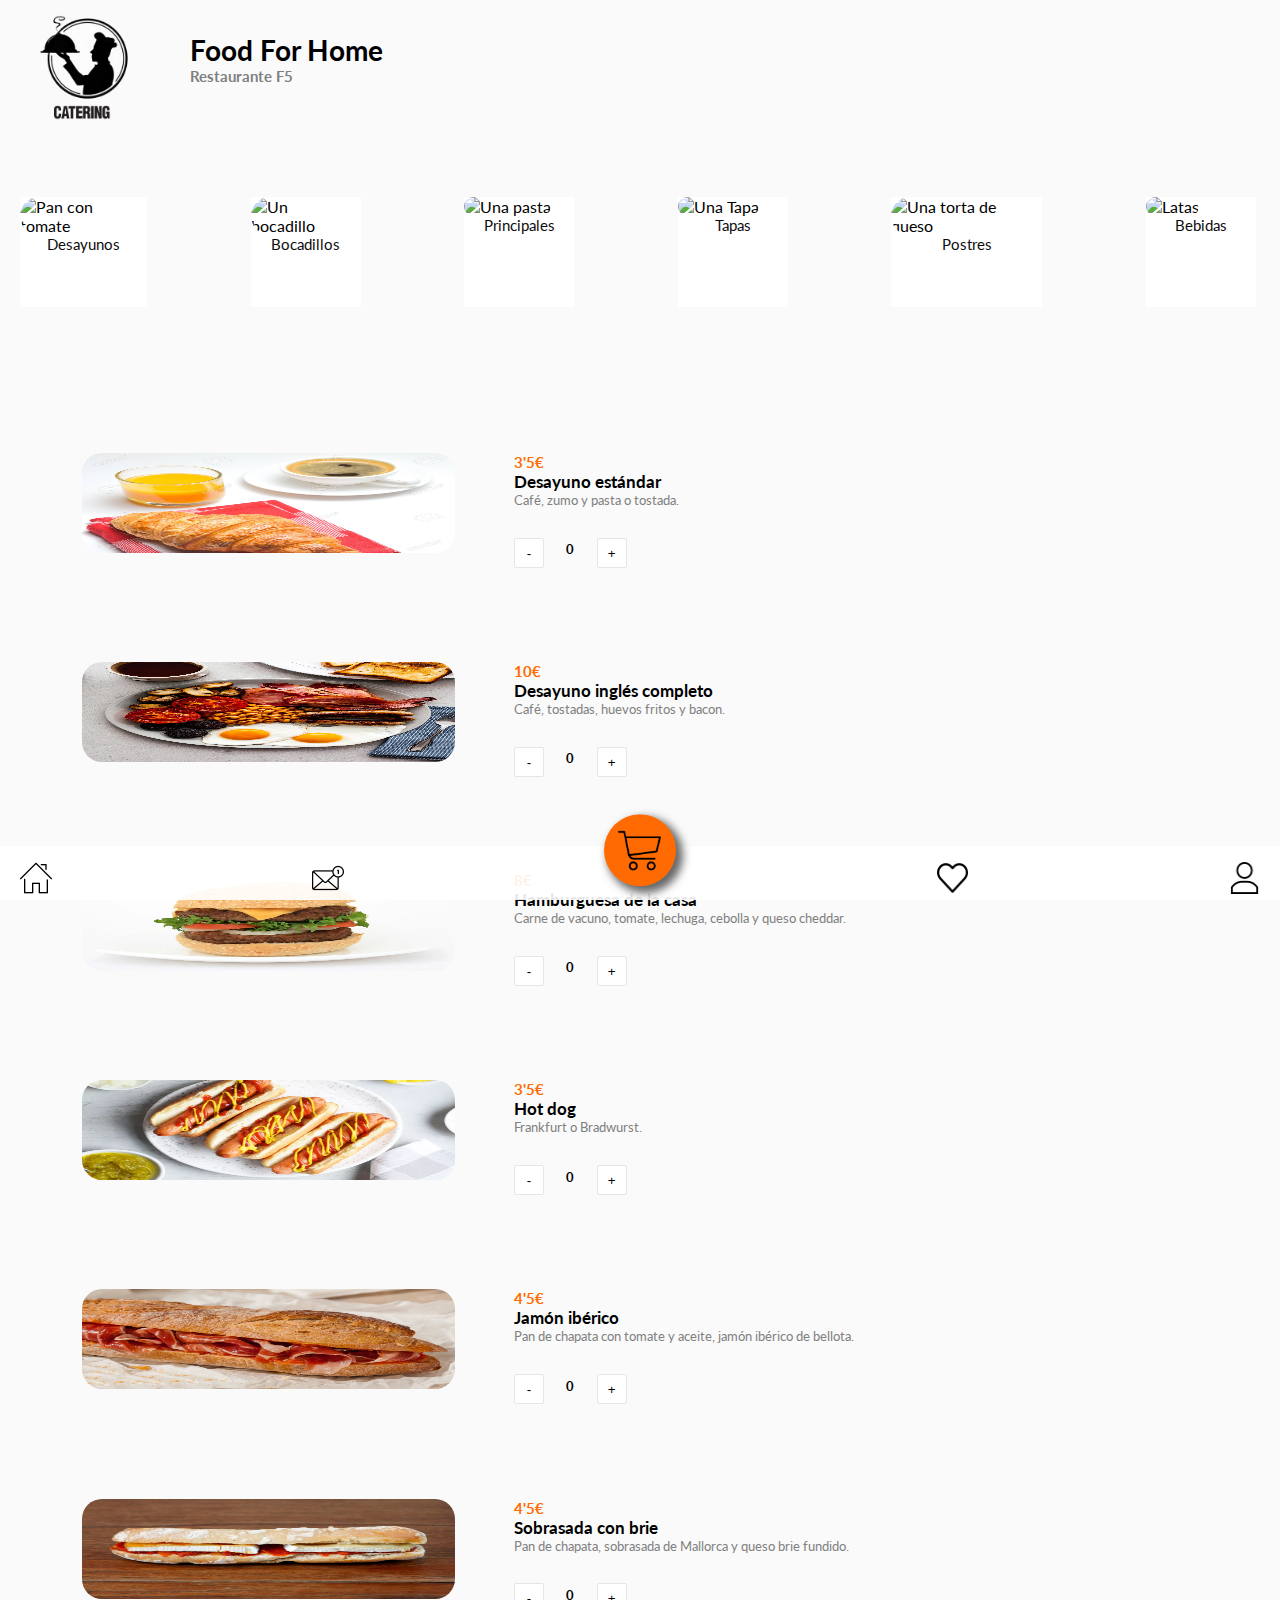
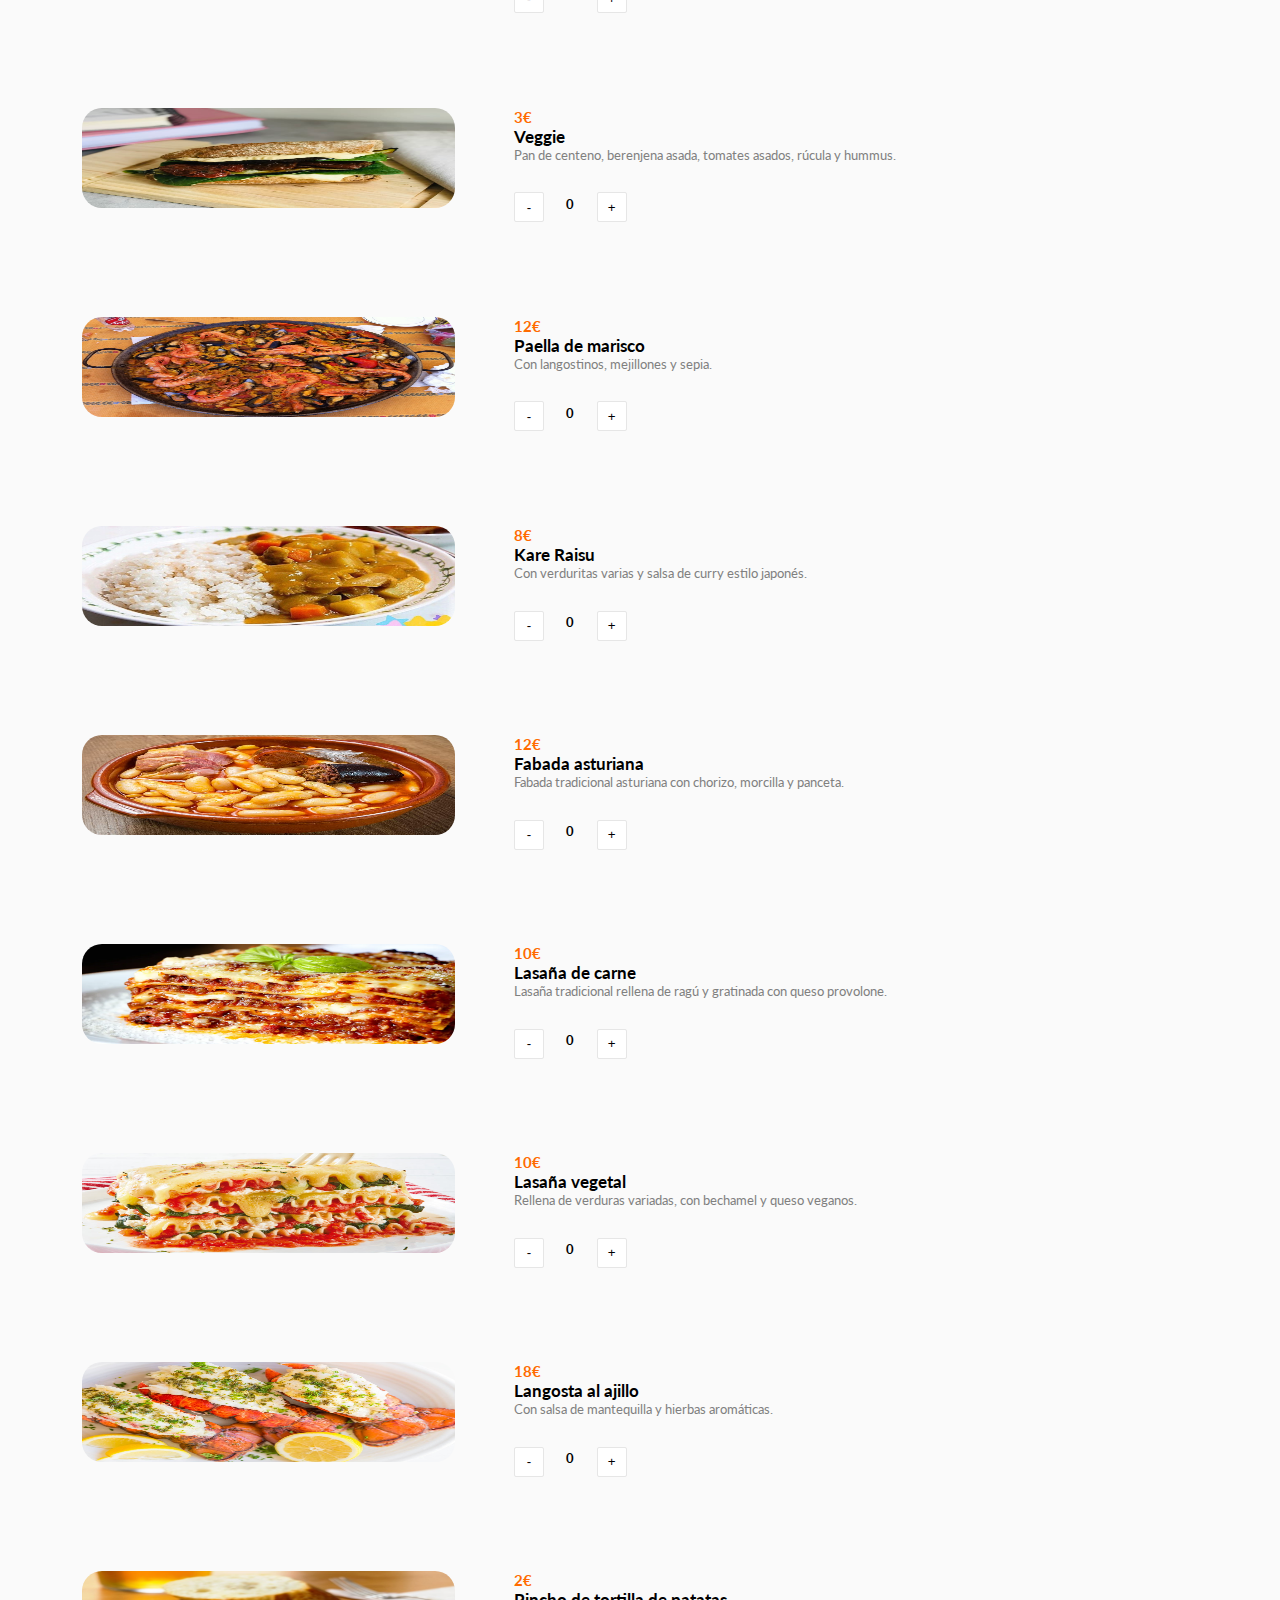
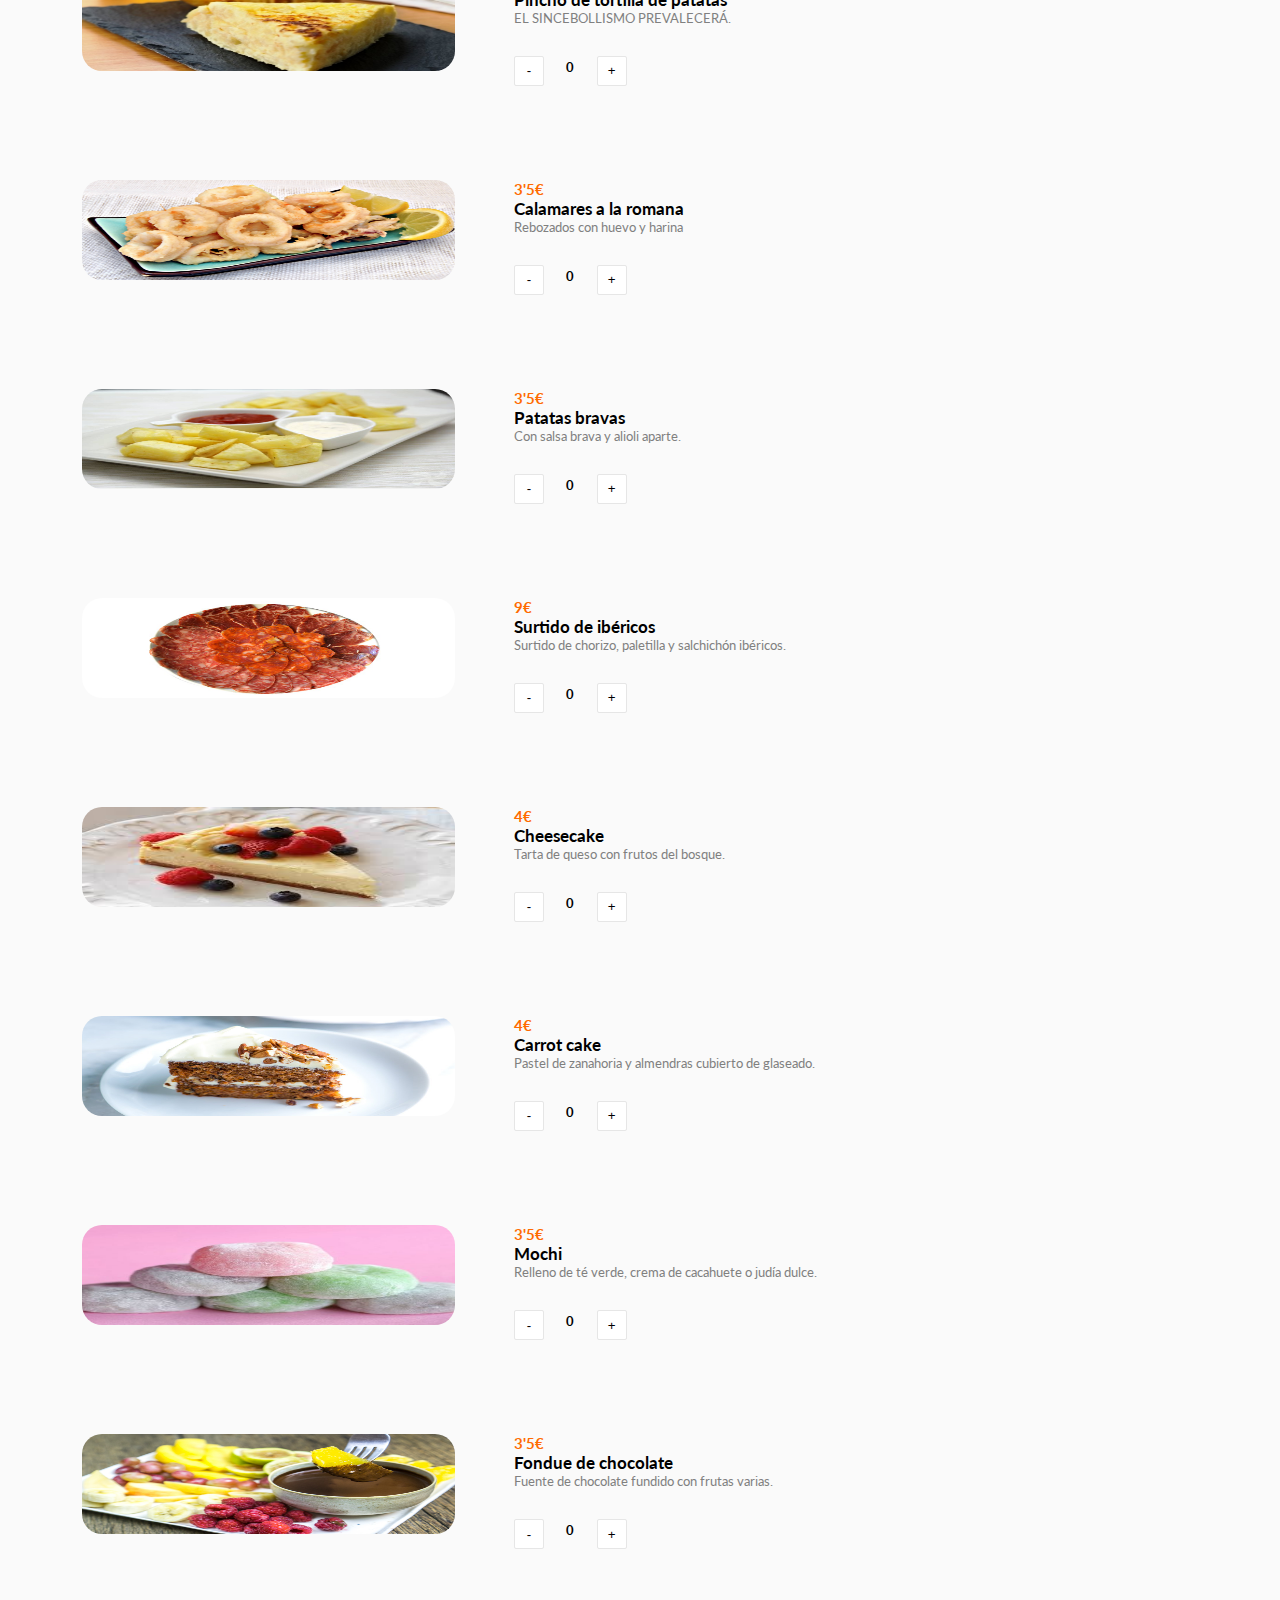
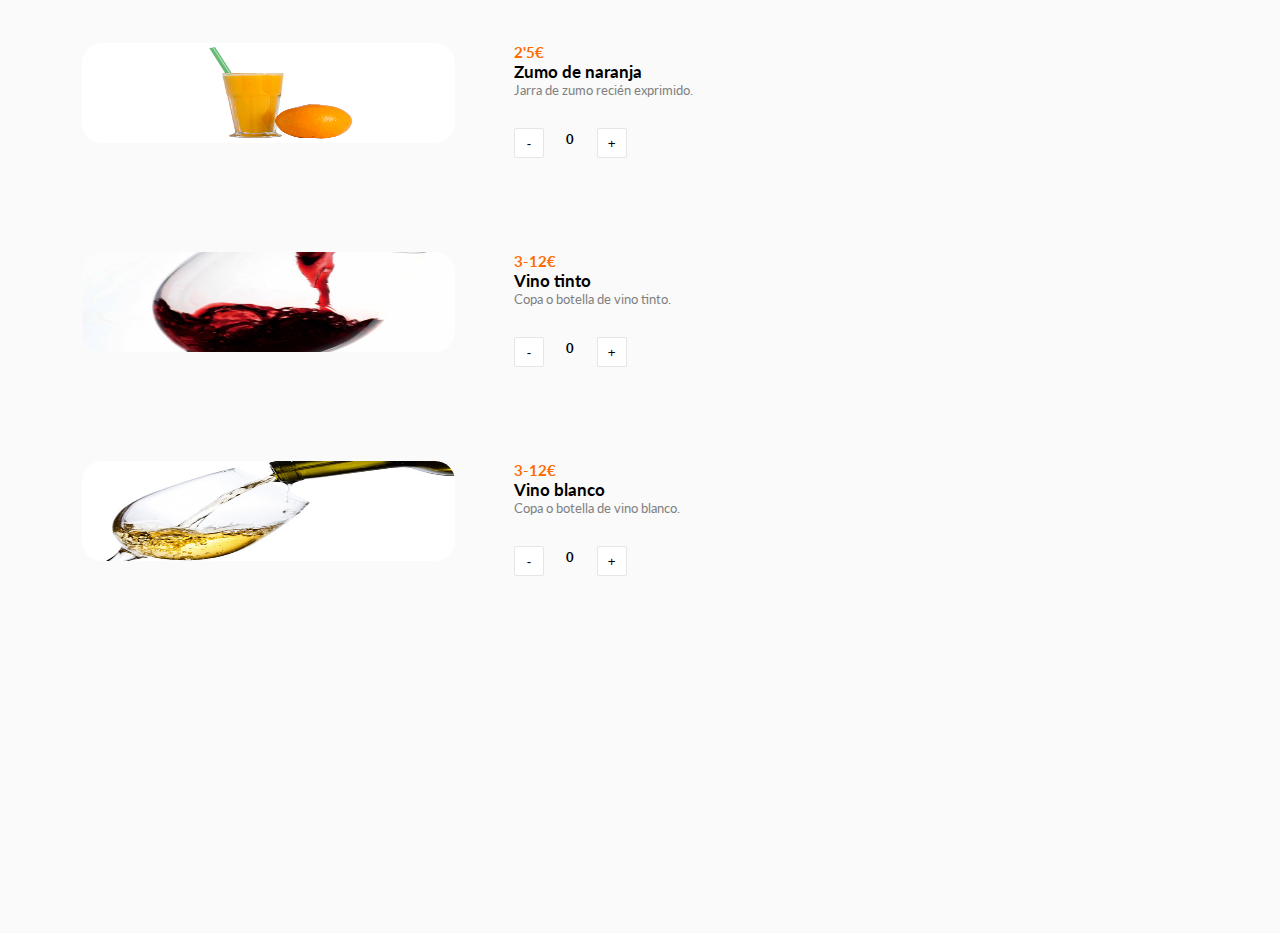
==== public/index.html @ d6f319ec "selección de platos impresa con javascript" ====
<!DOCTYPE html>
<html>
<head>
    <meta charset="utf-8">
    <meta name="viewport" content="width=device-width, initial-scale=1.0">
    <link rel="stylesheet" href="main-style.css">
    <title>Food For Home</title>
</head>
<body>
    <div id="menu-first-view" class="container">
        <header>
            <img class="logo-header" src="assets/img/logo-restaurant.png">
            <div class="titulos">
                <h1>Food For Home</h1>
                <h2>Restaurante F5</h2>
            </div>
        </header>
        <section>
            <div class="slider">                
                    <div class="item">
                    <img class="imagenes-slider" src="https://www.dolce-gusto.es/media/wysiwyg/wysiwyg/blog/2016/11/desayunos-espana-cataluna.jpg" alt="Pan con tomate">
                    <p>Desayunos</p>
                </div>
                <div class="item">
                    <img class="imagenes-slider" src="https://cope-cdnmed.agilecontent.com/resources/jpg/0/2/1582281982120.jpg" alt="Un bocadillo">
                    <p>Bocadillos</p>
                </div>
                <div class="item">
                    <img class="imagenes-slider" src="https://www.tastymediterraneo.com/wp-content/uploads/2019/02/Tasty-Mediterraneo-spicy-pasta-with-chard.jpeg" alt="Una pasta">
                    <p>Principales</p>
                </div>
                <div class="item">
                    <img class="imagenes-slider" src="https://animalgourmet.com/wp-content/uploads/2016/06/tapas.jpg" alt="Una Tapa">
                    <p>Tapas</p>
                </div>
                <div class="item">
                    <img class="imagenes-slider" src="https://www.thespruceeats.com/thmb/eQE-NcWIBZK9U7uVMT1fainW3Rk=/960x0/filters:no_upscale():max_bytes(150000):strip_icc():format(webp)/gluten-free-new-york-cheesecake-1450985-hero-01-dc54f9daf38044238b495c7cefc191fa.jpg" alt="Una torta de queso">
                    <p>Postres</p>
                </div>
                <div class="item">
                    <img class="imagenes-slider" src="https://www.merca2.es/wp-content/uploads/2019/04/coca-pepsi-696x522.jpg" alt="Latas">
                    <p>Bebidas</p>
                </div>
    
            </div>
        </section>
        <main>
            <div class="platos-seleccion">
                <!--<div class="plato-item">
                    <img src="assets/img/1desayunos/estandar.jpg" /> 
                    <div class="info-plato">                    
                        <p class="precio">3'5€</p>
                        <h4>Desayuno estándar</h4>
                        <p class="descripcion">Café, zumo y pasta o tostada.</p>
                        <div class="contador">
                            <button class="" onclick="">-</button>
                            <p id>0</p>
                            <button class="" onclick="">+</button>
                        </div>
                    </div>
                </div>
                <div class="plato-item">
                    <img src="assets/img/1desayunos/english.jpg" />                
                    <div class="info-plato">
                        <p class="precio">10€</p>
                        <h4>Desayuno inglés completo</h4>
                        <p class="descripcion"> Café, tostadas, huevos fritos y bacon.</p>
                        <div class="contador">
                            <button class onclick>-</button>
                            <p id>0</p>
                            <button class onclick>+</button>
                        </div>
                    </div>    
                </div>

                <div class="plato-item">
                    <img src="assets/img/2bocadillos/hamburguesa.jpg" />         
                    <div class="info-plato">
                        <p class="precio">8€</p>
                        <h4>Hamburguesa de la casa</h4>
                        <p class="descripcion">Carne de vacuno, tomate, lechuga, cebolla y queso cheddar.</p>
                        <div class="contador">
                            <button class onclick>-</button>
                            <p id>0</p>
                            <button class onclick>+</button>
                        </div>
                    </div>
                </div>
                <div class="plato-item">
                    <img src="assets/img/2bocadillos/frankfurt.jpg" /> 
                    <div class="info-plato">                    
                        <p class="precio">3'5€</p>
                        <h4>Hot dog</h4>
                        <p class="descripcion">Frankfurt o Bradwurst.</p>
                        <div class="contador">
                            <button class="" onclick="">-</button>
                            <p id>0</p>
                            <button class="" onclick="">+</button>
                        </div>
                    </div>
                </div>
                <div class="plato-item">
                    <img src="assets/img/2bocadillos/jamon.png" /> 
                    <div class="info-plato">                    
                        <p class="precio">4'5€</p>
                        <h4>Jamón ibérico</h4>
                        <p class="descripcion">Pan de chapata con tomate y aceite, jamón ibérico de bellota.</p>
                        <div class="contador">
                            <button class="" onclick="">-</button>
                            <p id>0</p>
                            <button class="" onclick="">+</button>
                        </div>
                    </div>
                </div>
                <div class="plato-item">
                    <img src="assets/img/2bocadillos/sobrasada.jpg" /> 
                    <div class="info-plato">                    
                        <p class="precio">4'5€</p>
                        <h4>Sobrasada con brie</h4>
                        <p class="descripcion">Pan de chapata, sobrasada de Mallorca y queso brie fundido.</p>
                        <div class="contador">
                            <button class="" onclick="">-</button>
                            <p id>0</p>
                            <button class="" onclick="">+</button>
                        </div>
                    </div>
                </div>
                <div class="plato-item">
                    <img src="assets/img/2bocadillos/vegetal.jpg" /> 
                    <div class="info-plato">                    
                        <p class="precio">3€</p>
                        <h4>Veggie</h4>
                        <p class="descripcion">Pan de centeno, berenjena asada, tomates asados, rúcula y hummus.</p>
                        <div class="contador">
                            <button class="" onclick="">-</button>
                            <p id>0</p>
                            <button class="" onclick="">+</button>
                        </div>
                    </div>
                </div>
                <div class="plato-item">
                    <img src="assets/img/3principales/paella.jpg" /> 
                    <div class="info-plato">                    
                        <p class="precio">12€</p>
                        <h4>Paella de marisco</h4>
                        <p class="descripcion">Con langostinos, mejillones y sepia.</p>
                        <div class="contador">
                            <button class="" onclick="">-</button>
                            <p id>0</p>
                            <button class="" onclick="">+</button>
                        </div>
                    </div>
                </div>
                <div class="plato-item">
                    <img src="assets/img/3principales/curry.jpg" /> 
                    <div class="info-plato">                    
                        <p class="precio">8€</p>
                        <h4>Kare Raisu</h4>
                        <p class="descripcion">Con verduritas varias y salsa de curry estilo japonés.</p>
                        <div class="contador">
                            <button class="" onclick="">-</button>
                            <p id>0</p>
                            <button class="" onclick="">+</button>
                        </div>
                    </div>
                </div>
                <div class="plato-item">
                    <img src="assets/img/3principales/fabada.jpg" /> 
                    <div class="info-plato">                    
                        <p class="precio">12€</p>
                        <h4>Fabada asturiana</h4>
                        <p class="descripcion">Fabada tradicional asturiana con chorizo, morcilla y panceta.</p>
                        <div class="contador">
                            <button class="" onclick="">-</button>
                            <p id>0</p>
                            <button class="" onclick="">+</button>
                        </div>
                    </div>
                </div>
                <div class="plato-item">
                    <img src="assets/img/3principales/lasaña-carne.webp" /> 
                    <div class="info-plato">                    
                        <p class="precio">10€</p>
                        <h4>Lasaña de carne</h4>
                        <p class="descripcion">Lasaña tradicional rellena de ragú y gratinada con queso provolone.</p>
                        <div class="contador">
                            <button class="" onclick="">-</button>
                            <p id>0</p>
                            <button class="" onclick="">+</button>
                        </div>
                    </div>
                </div>
                <div class="plato-item">
                    <img src="assets/img/3principales/lasaña-vegetal.jpg" /> 
                    <div class="info-plato">                    
                        <p class="precio">10€</p>
                        <h4>Lasaña vegetal</h4>
                        <p class="descripcion">Rellena de verduras variadas, con bechamel y queso veganos.</p>
                        <div class="contador">
                            <button class="" onclick="">-</button>
                            <p id>0</p>
                            <button class="" onclick="">+</button>
                        </div>
                    </div>
                </div>
                <div class="plato-item">
                    <img src="assets/img/3principales/langosta.jpg" /> 
                    <div class="info-plato">                    
                        <p class="precio">18€</p>
                        <h4>Langosta al ajillo</h4>
                        <p class="descripcion">Con salsa de mantequilla y hierbas aromáticas.</p>
                        <div class="contador">
                            <button class="" onclick="">-</button>
                            <p id>0</p>
                            <button class="" onclick="">+</button>
                        </div>
                    </div>
                </div>
                <div class="plato-item">
                    <img src="assets/img/4tapas/tortilla.jpg" /> 
                    <div class="info-plato">                    
                        <p class="precio">2€</p>
                        <h4>Pincho de tortilla de patatas</h4>
                        <p class="descripcion">Si eres un psicópata puedes pedirla sin cebolla pero no nos mates a todos porfi.</p>
                        <div class="contador">
                            <button class="" onclick="">-</button>
                            <p id>0</p>
                            <button class="" onclick="">+</button>
                        </div>
                    </div>
                </div>
                <div class="plato-item">
                    <img src="assets/img/4tapas/calamares.png" /> 
                    <div class="info-plato">                    
                        <p class="precio">3'5€</p>
                        <h4>Calamares a la romana</h4>
                        <p class="descripcion"></p>
                        <div class="contador">
                            <button class="" onclick="">-</button>
                            <p id>0</p>
                            <button class="" onclick="">+</button>
                        </div>
                    </div>
                </div>
                <div class="plato-item">
                    <img src="assets/img/4tapas/bravas.jpg" /> 
                    <div class="info-plato">                    
                        <p class="precio">3'5€</p>
                        <h4>Patatas bravas</h4>
                        <p class="descripcion">Con salsa brava y allioli aparte.</p>
                        <div class="contador">
                            <button class="" onclick="">-</button>
                            <p id>0</p>
                            <button class="" onclick="">+</button>
                        </div>
                    </div>
                </div>
                <div class="plato-item">
                    <img src="assets/img/4tapas/surtido.jpg" /> 
                    <div class="info-plato">                    
                        <p class="precio">9€</p>
                        <h4>Surtido de ibéricos</h4>
                        <p class="descripcion">Surtido de chorizo, paletilla y salchichón ibéricos.</p>
                        <div class="contador">
                            <button class="" onclick="">-</button>
                            <p id>0</p>
                            <button class="" onclick="">+</button>
                        </div>
                    </div>
                </div>
                <div class="plato-item">
                    <img src="assets/img/5postres/cheesecake.jfif" /> 
                    <div class="info-plato">                    
                        <p class="precio">4€</p>
                        <h4>Cheesecake</h4>
                        <p class="descripcion">Tarta de queso con frutos del bosque.</p>
                        <div class="contador">
                            <button class="" onclick="">-</button>
                            <p id>0</p>
                            <button class="" onclick="">+</button>
                        </div>
                    </div>
                </div>
                <div class="plato-item">
                    <img src="assets/img/5postres/carrot.jpg" /> 
                    <div class="info-plato">                    
                        <p class="precio">4€</p>
                        <h4>Carrot cake</h4>
                        <p class="descripcion">Pastel de zanahoria y almendras cubierto de glaseado.</p>
                        <div class="contador">
                            <button class="" onclick="">-</button>
                            <p id>0</p>
                            <button class="" onclick="">+</button>
                        </div>
                    </div>
                </div>
                <div class="plato-item">
                    <img src="assets/img/5postres/mochi.jpg" /> 
                    <div class="info-plato">                    
                        <p class="precio">3'5€</p>
                        <h4>Mochi</h4>
                        <p class="descripcion">Relleno de té verde, crema de cacahuete o judía dulce.</p>
                        <div class="contador">
                            <button class="" onclick="">-</button>
                            <p id>0</p>
                            <button class="" onclick="">+</button>
                        </div>
                    </div>
                </div>
                <div class="plato-item">
                    <img src="assets/img/5postres/fondue.jpg" /> 
                    <div class="info-plato">                    
                        <p class="precio">3'5€</p>
                        <h4>Fondue de chocolate</h4>
                        <p class="descripcion">Fuente de chocolate fundido con frutas varias.</p>
                        <div class="contador">
                            <button class="" onclick="">-</button>
                            <p id>0</p>
                            <button class="" onclick="">+</button>
                        </div>
                    </div>
                </div>
                <div class="plato-item">
                    <img src="assets/img/6bebidas/zumo.jpg" /> 
                    <div class="info-plato">                    
                        <p class="precio">2'5€</p>
                        <h4>Zumo de naranja</h4>
                        <p class="descripcion">Jarra de zumo recién exprimido.</p>
                        <div class="contador">
                            <button class="" onclick="">-</button>
                            <p id>0</p>
                            <button class="" onclick="">+</button>
                        </div>
                    </div>
                </div>
                <div class="plato-item">
                    <img src="assets/img/6bebidas/tinto.jpg" /> 
                    <div class="info-plato">                    
                        <p class="precio">3-12€</p>
                        <h4>Vino tinto</h4>
                        <p class="descripcion">Copa o botella de vino tinto.</p>
                        <div class="contador">
                            <button class="" onclick="">-</button>
                            <p id>0</p>
                            <button class="" onclick="">+</button>
                        </div>
                    </div>
                </div>
                <div class="plato-item">
                    <img src="assets/img/6bebidas/blanco.jpg" /> 
                    <div class="info-plato">                    
                        <p class="precio">3-12€</p>
                        <h4>Vino blanco</h4>
                        <p class="descripcion">Copa o botella de vino blanco.</p>
                        <div class="contador">
                            <button class="" onclick="">-</button>
                            <p id>0</p>
                            <button class="" onclick="">+</button>
                        </div>
                    </div>
                </div>-->    
            </div>
        </main>
        
        <nav class="container">    
            <ul>
                <li>
                    <a href="#">
                        <img class="menuIcon home" src="assets/img/home.png" alt="home">
                    </a>
                </li>
                <li>
                    <a href="#">
                        <img class="menuIcon notifications" class="notifications" src="assets/img/mail.png" alt="notifications">
                    </a>
                </li>
                    <button  id="openCart"></button>
                <li>
                    <a href="#">
                        <img class="menuIcon favorites" src="assets/img/favorites.png" alt="favorites">
                    </a>
                </li>            
    
                  <li>
                    <a href="#">
                        <img class="menuIcon profile" src="assets/img/user.png" alt="profile">
                    </a>
                </li>
            </ul>
        </nav>

    </div>

    <section id="menu-second-view" class="container">


        <div class="padre">
            <div class="logos">
            <div class="logo1">
                <img id="goBack" src="assets/img/left-arrow.png">

            </div>
            <div class="logo2">
                <img src="assets/img/Vector (1).png">
            </div>
        </div>
            <h3>My cart</h3>

            <div class="platos-seleccion">
                <div class="plato-1" data-numero>
                    <img src="assets/img/chips.jpg" />                
                    <div class="info-plato-1">
                        <p class="precio">15€</p>
                        <h4>Patatas Fritas</h4>
                        <p class="descripcion"> con salsa de queso</p>
                        <div class="contador">
                            <button class onclick>-</button>
                            <p id>0</p>
                            <button class onclick>+</button>
                        </div>
                    </div>    
                </div>
                <div class="plato-2">
                    <img src="assets/img/salad.jpg" /> 
                    <div class="info-plato-2">                    
                        <p class="precio">05€</p>
                        <h4>Ensalada</h4>
                        <p class="descripcion">con huevo duro y pepinillos</p>
                        <div class="contador">
                            <button class="" onclick="">-</button>
                            <p id>0</p>
                            <button class="" onclick="">+</button>
                        </div>
                    </div>
                </div>
                <div class="plato-3">
                    <img src="assets/img/paella.jpg" />         
                    <div class="info-plato-3">
                        <p class="precio">25€</p>
                        <h4>Paella</h4>
                        <p class="descripcion">con mejillones</p>
                        <div class="contador">
                            <button class onclick>-</button>
                            <p id>0</p>
                            <button class onclick>+</button>
                        </div>
                    </div>
                </div>
                    <footer >
                        <div class="pierna">
                      <div class="list">
                          <ul class="total">
                             <li>Subtotal</li>
                             <li>Tak&Fes</li>
                             <li>Delivery</li>
                             <li>Total</li>
                              

                          
                          <ul class="precio-final">
                            <li>18$</li>
                            <li>15$</li>
                            <li>8$</li>
                            <li>33$</li>
                          
                          </ul>
                           <button>ENVIAR PEDIDO</button>

            
                      </div>

                           
                      
                    </footer>
                </div>

    </section>
    <script src="https://code.iconify.design/1/1.0.6/iconify.min.js"></script>
    <script src="printMain.js"></script>
    <script src="openCartButton.js"></script>

    <!-- The core Firebase JS SDK is always required and must be listed first -->
    <script src="https://www.gstatic.com/firebasejs/8.2.9/firebase-app.js"></script>

    <!-- TODO: Add SDKs for Firebase products that you want to use
     https://firebase.google.com/docs/web/setup#available-libraries -->
    <script src="https://www.gstatic.com/firebasejs/8.2.9/firebase-analytics.js"></script>

    <script>
        // Your web app's Firebase configuration
        // For Firebase JS SDK v7.20.0 and later, measurementId is optional
        var firebaseConfig = {
            apiKey: "AIzaSyBZXVPxtijVCOizh_7icjZFbyCEd7S2r6g",
            authDomain: "foodforhome-ff55e.firebaseapp.com",
            projectId: "foodforhome-ff55e",
            storageBucket: "foodforhome-ff55e.appspot.com",
            messagingSenderId: "537894879265",
            appId: "1:537894879265:web:8264ee2604873925fa6360",
            measurementId: "G-2JCKF86MX4"
        };
        // Initialize Firebase
        firebase.initializeApp(firebaseConfig);
        firebase.analytics();
    </script>
</body>
</html>
---- public/main-style.css ----
@import url('https://fonts.googleapis.com/css2?family=Lato:wght@400;700&display=swap');
@import url("assets/components/navbar.css");

* {
    margin:0;
    padding:0;
    box-sizing: border-box;
}

body {
    background-color: #FAFAFA;
}

.container {
    width:100% ;
    box-sizing: border-box;
    margin-left: auto;
    margin-right: auto;
    padding-left: 20px;
    padding-right: 20px;
    font-family: Lato, Roboto, sans-serif;
}

header {
    display: flex;
    max-width: 100%;
    height: 15vh;
    padding: 15px 0px 15px 15px;
}

.logo-header {
    height: 100%;
}

.titulos {
    width: 100%;
    padding-top: 18px;
}

h1 {
    text-align:left;
    padding-left: 5%;
    font-size: 28px;
    max-width: 100%; 
}

h2 {
    text-align:left;
    padding-left: 5%;
    padding-right: 5%;
    font-size: 15px;
    color: grey;
}

main {
    display: flex;
    flex-direction: column;
    width: 100%;
    height: 100%;
    overflow: hidden;
}

.slider {
    margin-top: 5%;
    margin-bottom: 8%;
    max-height: 140px;
    display: flex;
    justify-content: space-between;
    align-items: center;
    overflow-x: auto;
}

.slider::-webkit-scrollbar {
    width: 0;
}

.imagenes-slider {
    height: 73%;
    border-radius: 20px;
    max-width: 90%;
}

.slider .item {
    min-width: 110px;
    height: 110px;
    background-color: white;
    margin-right: 4px;
}

.item img {
    width: 150px;
}

.item p {
    text-align: center;
    color: rgb(12, 11, 11);
    font-size: 15px;
}

.plato-item {
    max-width: 100%;
    max-height: 15vh;
    display: flex;
    margin-top: 4%;
    margin-bottom: 4%;
}

.plato-item img {
    height: 100px;
    width: 50%;
    border-radius: 20px;
}

.plato-item h4 {
    margin: 0;
    font-size: 17px;
}

.info-plato {
    width: 100%;
    margin-left: 5%;
}

.descripcion {
    font-size: 12px;
    margin-right: 5%;
}

.contador {
    display: flex;
    align-items: center;
}

.contador button {
    background-color: white;
    border-style: none;
    display: flex;
    align-items: center;
    justify-content: center;
    border-radius: 2px;
    width: 30px;
    height: 30px;
    margin-top: 4%;
    border: solid 1px #e6e6e6;
}

div.platos-seleccion {
    display: flex;
    flex-direction: column;
    align-content: center;
    justify-content: center;
    max-width: 100%;
    margin-left: 5%;
    margin-bottom: 25%;
}

div.contador p {
    margin: 3% 3% 0 3%;
    font-size: 13px;
    font-weight: 700;
}

p.precio {
    color: #FF6B00;
    font-weight: bold;
    font-size: 15px;
}

div.info-plato {
    font-size: 20px;
}

.descripcion {
    color: grey;
    font-size: 13px;
}

.content {
    display: flex;
    flex-direction: row;
    justify-content: space-around;
    align-items: center;
    list-style-type: none;
}

nav img {
    width: 20px;
    height: 20px;
}

nav button {
    width: 100%;
    background: rgb(196, 79, 147);
    list-style-type:none;
    transform: translate(-50%, -50%);
}

nav li span .iconify {
    display: flex;
    width: 100%;
    height: 15px;
}

.content nav span.iconify {
    display: flex;  
}

/*segunda pantalla*/
/*img logo*/
.logos div {
    display:flex;
    margin: 10px;
}

.logos {    
    display:flex;
    margin-top:10px ;
    width: auto;
    flex-direction: row;
    justify-content: space-between;
}

.logos.logo2 {
    display: flex;
}

/*footer*/
.padre {
    display: flex;
    background: rgba(228, 228, 228, 0.91);
    border: radius 24px;
    flex-direction: column;
    justify-content: space-around;
    height: auto;
    width: 100%; 
}

.list ul {
    display: flex;
    flex-flow: column;
    list-style-type: none;
    justify-content: space-around;
    padding:0 50px ;  
}

.total li {
    display: flex;
    flex-flow: column;
    align-content: space-between;
}

.precio-final {
    display: flex;
}

.pierna {
    display: flex;
    flex-direction: column;
    width: 100%;
    background: lightcoral;
    height: 200px;
    background: #FF6B00;
    border-radius: 20px;
    color: white;
}

#goBack {
    width: 7%;
    cursor: pointer;
}

#menu-second-view {
    display: none;
}

.menu-second-wiew footer button {
    display: flex;
    flex-direction: column;
    align-self: flex-end;
}

/*visible-invisible*/
.visible {
    display: block !important;
}

.invisible {
    display: none;
}
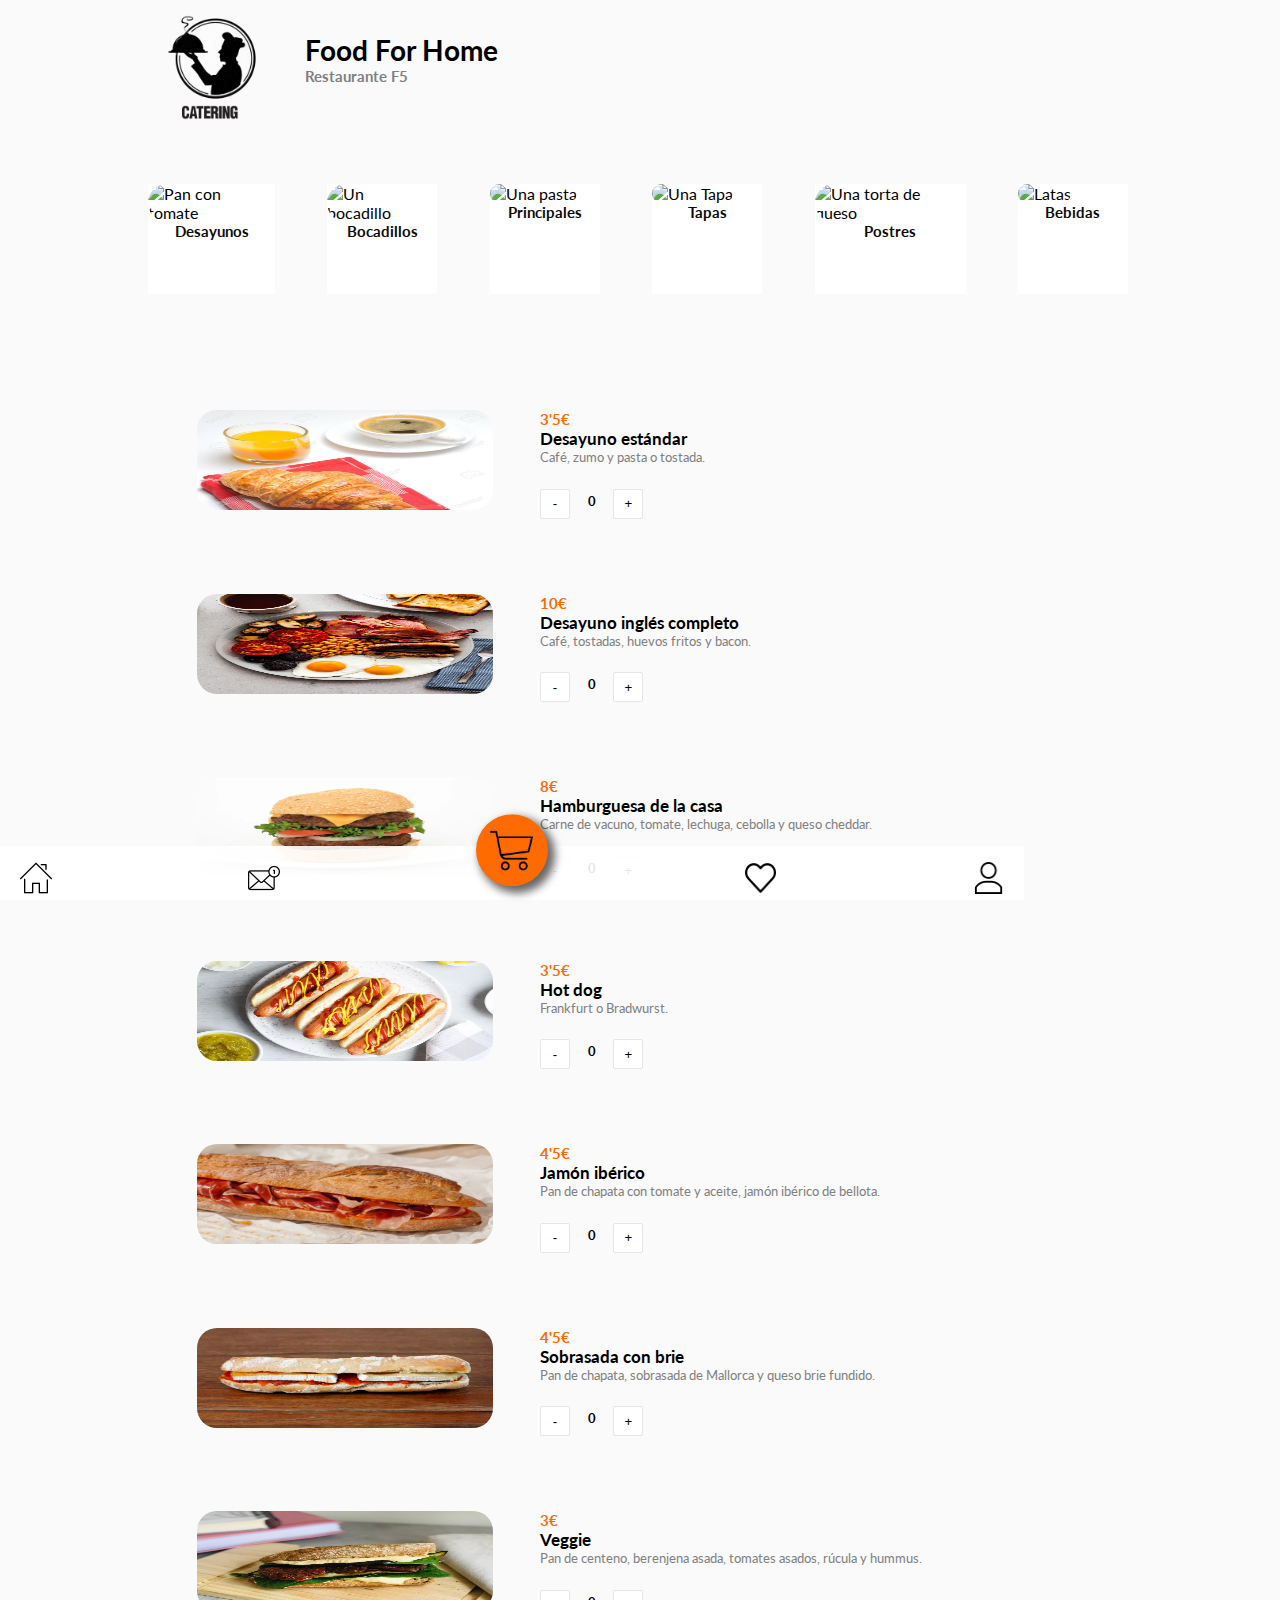
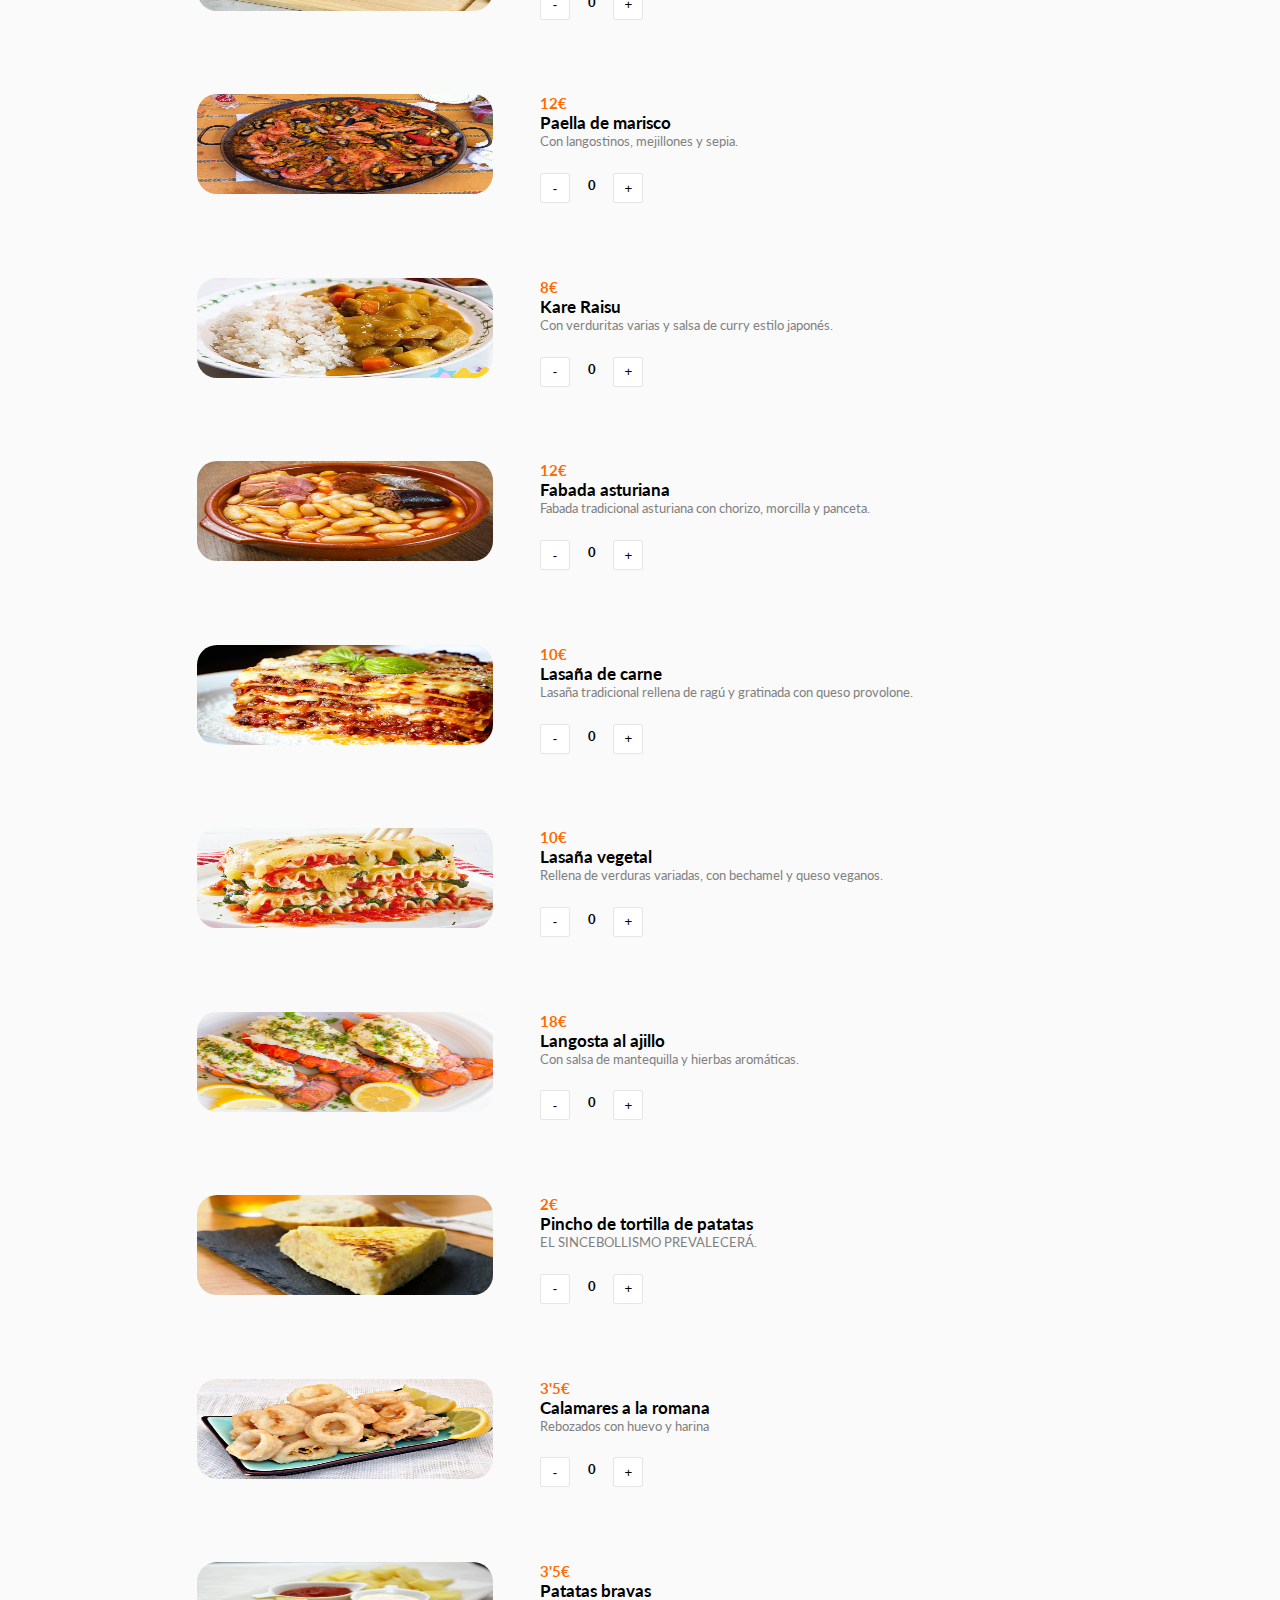
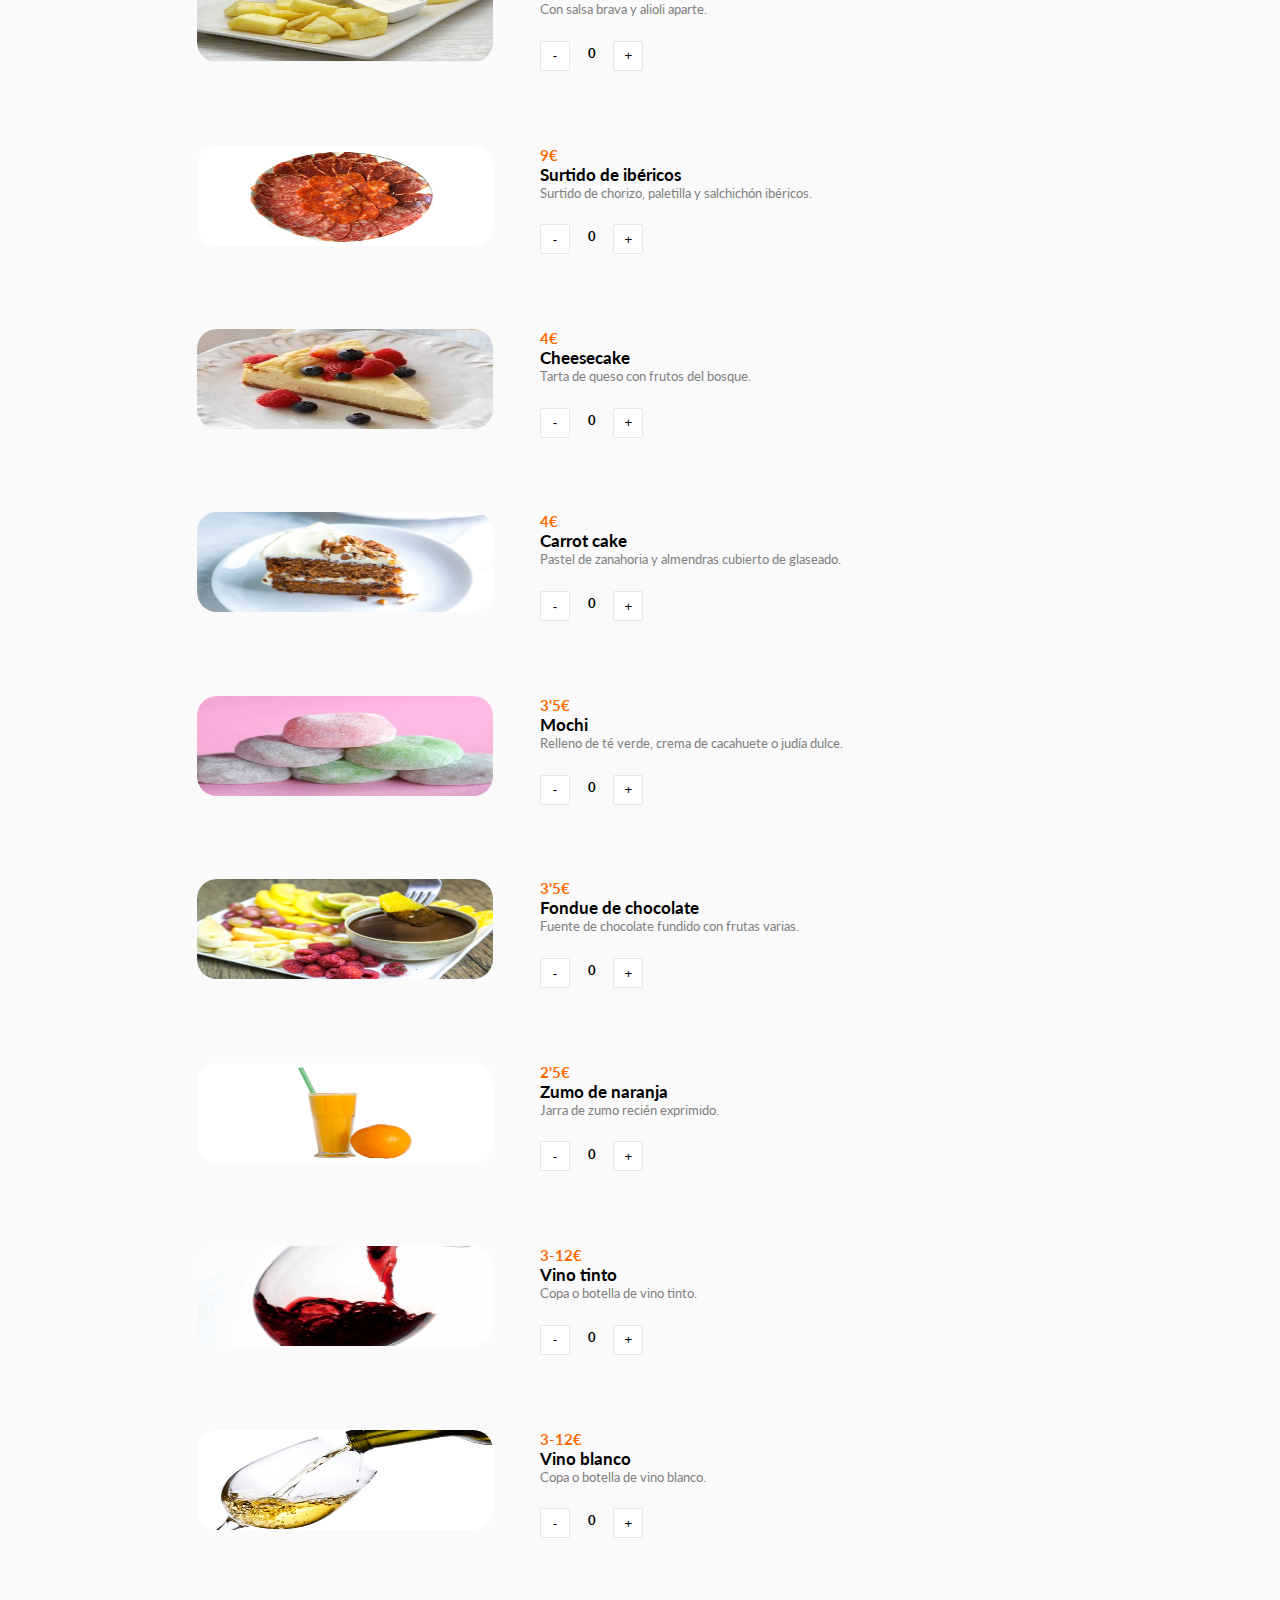
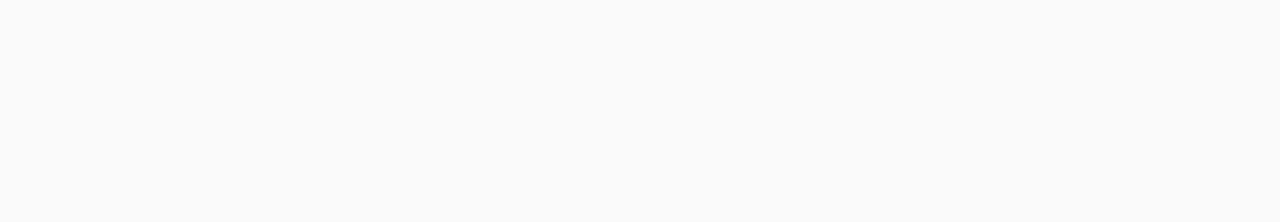
==== commit d83be3a0: "selección de platos impresa con javascript" ====
--- a/public/index.html
+++ b/public/index.html
@@ -19,29 +19,28 @@
             <div class="slider">                
                     <div class="item">
                     <img class="imagenes-slider" src="https://www.dolce-gusto.es/media/wysiwyg/wysiwyg/blog/2016/11/desayunos-espana-cataluna.jpg" alt="Pan con tomate">
-                    <p>Desayunos</p>
+                    <p class="texto-slider">Desayunos</p>
                 </div>
                 <div class="item">
                     <img class="imagenes-slider" src="https://cope-cdnmed.agilecontent.com/resources/jpg/0/2/1582281982120.jpg" alt="Un bocadillo">
-                    <p>Bocadillos</p>
+                    <p class="texto-slider">Bocadillos</p>
                 </div>
                 <div class="item">
                     <img class="imagenes-slider" src="https://www.tastymediterraneo.com/wp-content/uploads/2019/02/Tasty-Mediterraneo-spicy-pasta-with-chard.jpeg" alt="Una pasta">
-                    <p>Principales</p>
+                    <p class="texto-slider">Principales</p>
                 </div>
                 <div class="item">
                     <img class="imagenes-slider" src="https://animalgourmet.com/wp-content/uploads/2016/06/tapas.jpg" alt="Una Tapa">
-                    <p>Tapas</p>
+                    <p class="texto-slider">Tapas</p>
                 </div>
                 <div class="item">
                     <img class="imagenes-slider" src="https://www.thespruceeats.com/thmb/eQE-NcWIBZK9U7uVMT1fainW3Rk=/960x0/filters:no_upscale():max_bytes(150000):strip_icc():format(webp)/gluten-free-new-york-cheesecake-1450985-hero-01-dc54f9daf38044238b495c7cefc191fa.jpg" alt="Una torta de queso">
-                    <p>Postres</p>
+                    <p class="texto-slider">Postres</p>
                 </div>
                 <div class="item">
                     <img class="imagenes-slider" src="https://www.merca2.es/wp-content/uploads/2019/04/coca-pepsi-696x522.jpg" alt="Latas">
-                    <p>Bebidas</p>
-                </div>
-    
+                    <p class="texto-slider">Bebidas</p>
+                </div>
             </div>
         </section>
         <main>
@@ -72,7 +71,6 @@
                         </div>
                     </div>    
                 </div>
-
                 <div class="plato-item">
                     <img src="assets/img/2bocadillos/hamburguesa.jpg" />         
                     <div class="info-plato">
@@ -361,7 +359,6 @@
                 </div>-->    
             </div>
         </main>
-        
         <nav class="container">    
             <ul>
                 <li>
@@ -380,32 +377,25 @@
                         <img class="menuIcon favorites" src="assets/img/favorites.png" alt="favorites">
                     </a>
                 </li>            
-    
-                  <li>
+                <li>
                     <a href="#">
                         <img class="menuIcon profile" src="assets/img/user.png" alt="profile">
                     </a>
                 </li>
             </ul>
         </nav>
-
     </div>
-
-    <section id="menu-second-view" class="container">
-
-
+    <section id="menu-second-view">
         <div class="padre">
             <div class="logos">
             <div class="logo1">
                 <img id="goBack" src="assets/img/left-arrow.png">
-
             </div>
             <div class="logo2">
                 <img src="assets/img/Vector (1).png">
             </div>
         </div>
             <h3>My cart</h3>
-
             <div class="platos-seleccion">
                 <div class="plato-1" data-numero>
                     <img src="assets/img/chips.jpg" />                
@@ -447,34 +437,26 @@
                     </div>
                 </div>
                     <footer >
-                        <div class="pierna">
-                      <div class="list">
-                          <ul class="total">
-                             <li>Subtotal</li>
-                             <li>Tak&Fes</li>
-                             <li>Delivery</li>
-                             <li>Total</li>
-                              
-
-                          
-                          <ul class="precio-final">
-                            <li>18$</li>
-                            <li>15$</li>
-                            <li>8$</li>
-                            <li>33$</li>
-                          
-                          </ul>
-                           <button>ENVIAR PEDIDO</button>
-
-            
-                      </div>
-
-                           
-                      
+                      <div class="pierna">
+                         <div class="list">
+                             <ul class="total">
+                               <li>Subtotal</li>
+                               <li>Tak&Fes</li>
+                               <li>Delivery</li>
+                               <li>Total</li>
+                              </ul>
+                              <ul class="precio-final">
+                                <li>18$</li>
+                               <li>15$</li>
+                               <li>8$</li>
+                               <li>33$</li>
+                             </ul>
+                          </div>
+                           <button class="enviar">ENVIAR PEDIDO</button>
+                      </div> 
                     </footer>
                 </div>
-
-    </section>
+            </section>
     <script src="https://code.iconify.design/1/1.0.6/iconify.min.js"></script>
     <script src="printMain.js"></script>
     <script src="openCartButton.js"></script>
--- a/public/main-style.css
+++ b/public/main-style.css
@@ -12,7 +12,8 @@
 }
 
 .container {
-    width:100% ;
+    width:100%;
+    max-width: 1024px;
     box-sizing: border-box;
     margin-left: auto;
     margin-right: auto;
@@ -33,6 +34,7 @@
 }
 
 .titulos {
+    height: 100%;
     width: 100%;
     padding-top: 18px;
 }
@@ -85,6 +87,10 @@
     height: 110px;
     background-color: white;
     margin-right: 4px;
+}
+
+.texto-slider {
+    font-weight: bolder;
 }
 
 .item img {
@@ -225,15 +231,21 @@
 }
 
 /*footer*/
+
 .padre {
     display: flex;
     background: rgba(228, 228, 228, 0.91);
-    border: radius 24px;
+    border-radius: 24px;
     flex-direction: column;
     justify-content: space-around;
     height: auto;
     width: 100%; 
 }
+
+footer {
+    max-width: 1024px;
+    width: 100%;
+    }
 
 .list ul {
     display: flex;
@@ -273,9 +285,12 @@
     display: none;
 }
 
-.menu-second-wiew footer button {
-    display: flex;
-    flex-direction: column;
+.enviar {
+    background-color: #FAFAFA;
+    width: 80%;
+    height: 22%;;
+    border-radius: 15px;
+    font-weight: 790;
     align-self: flex-end;
 }
 
@@ -286,6 +301,4 @@
 
 .invisible {
     display: none;
-}
-
-
+}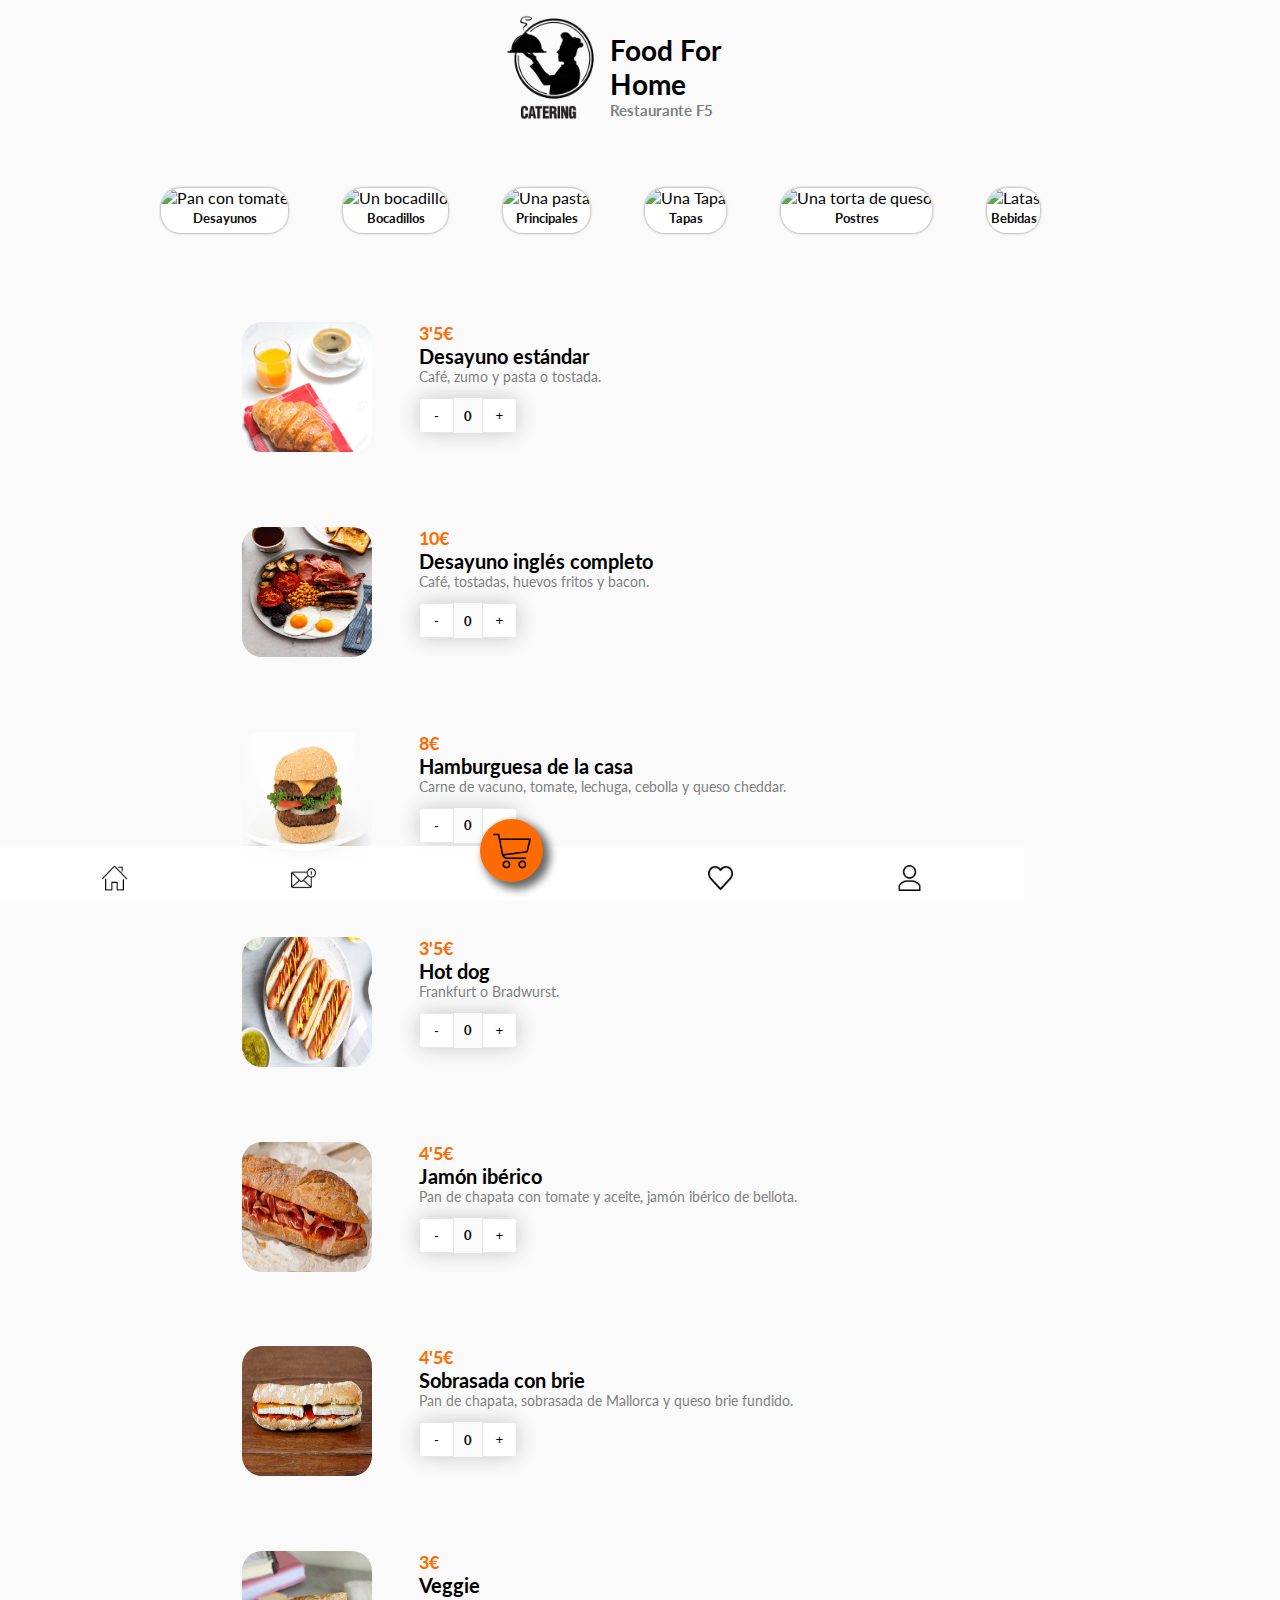
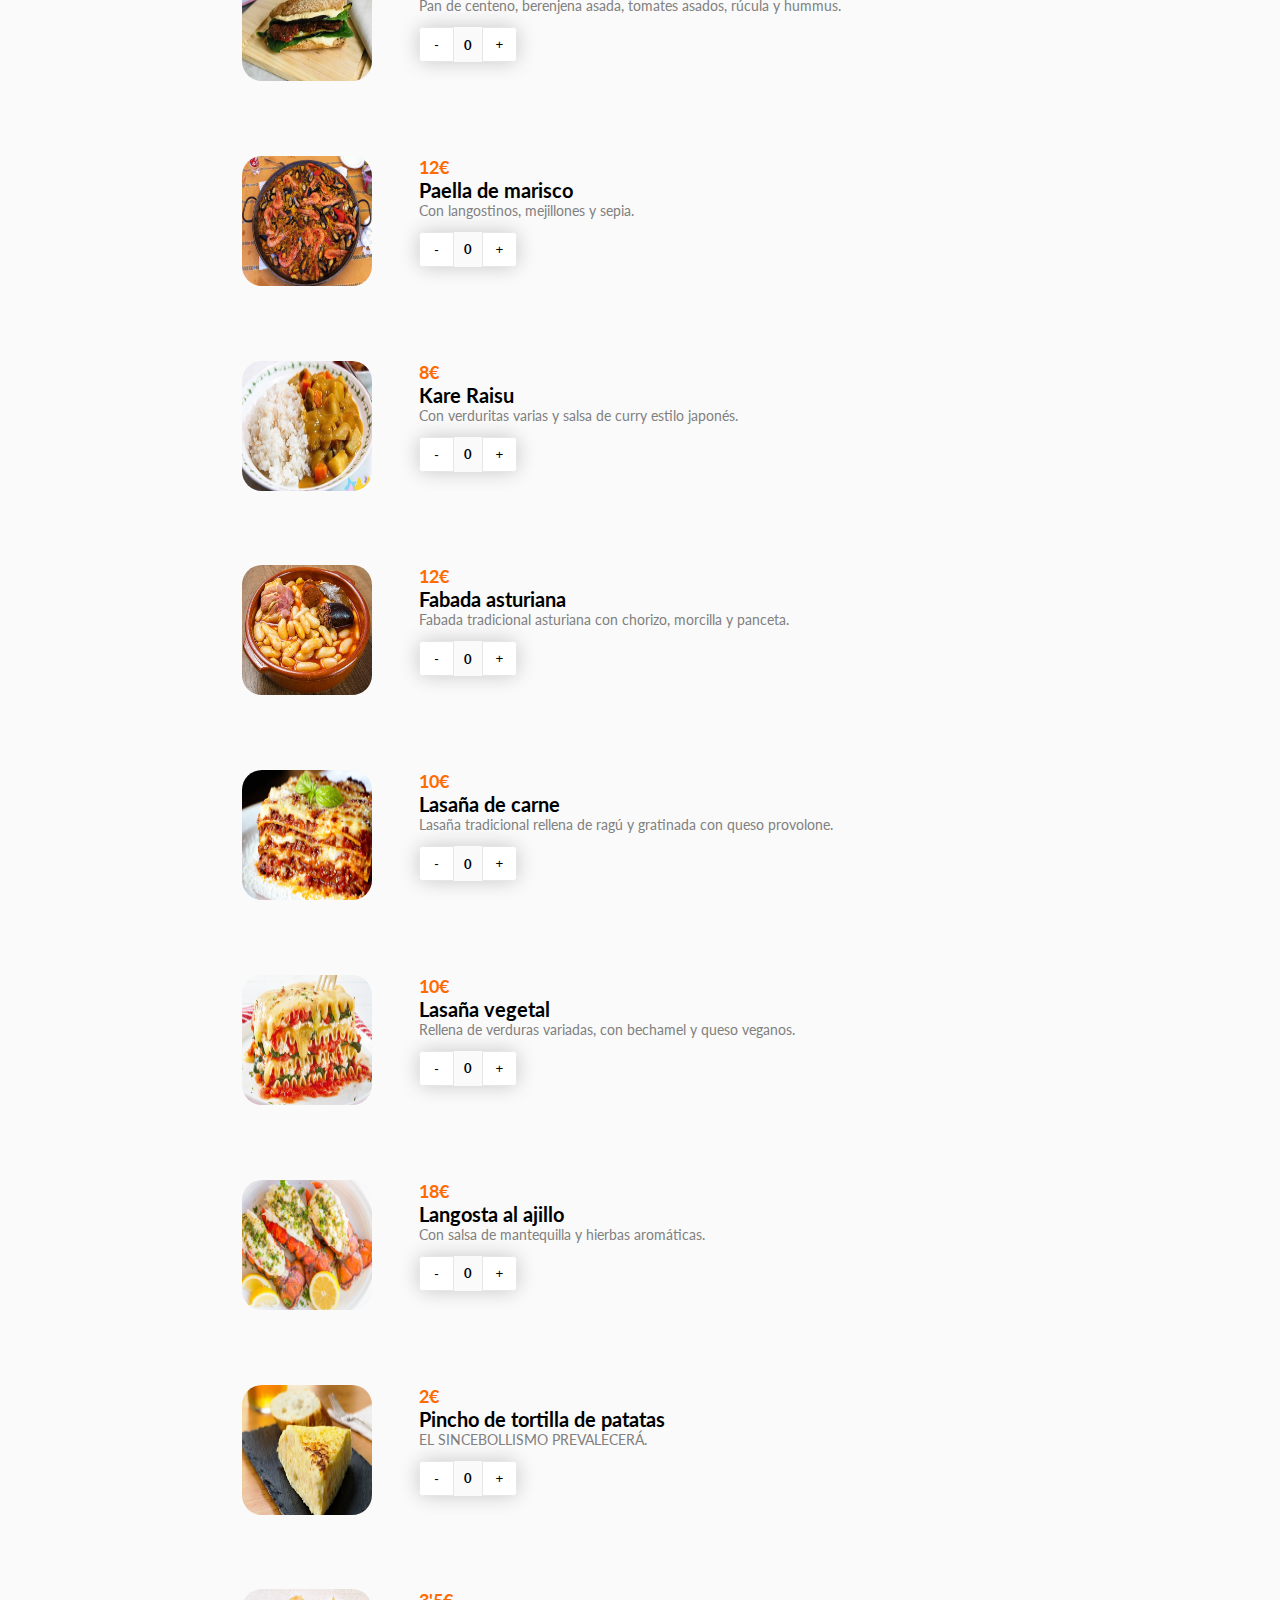
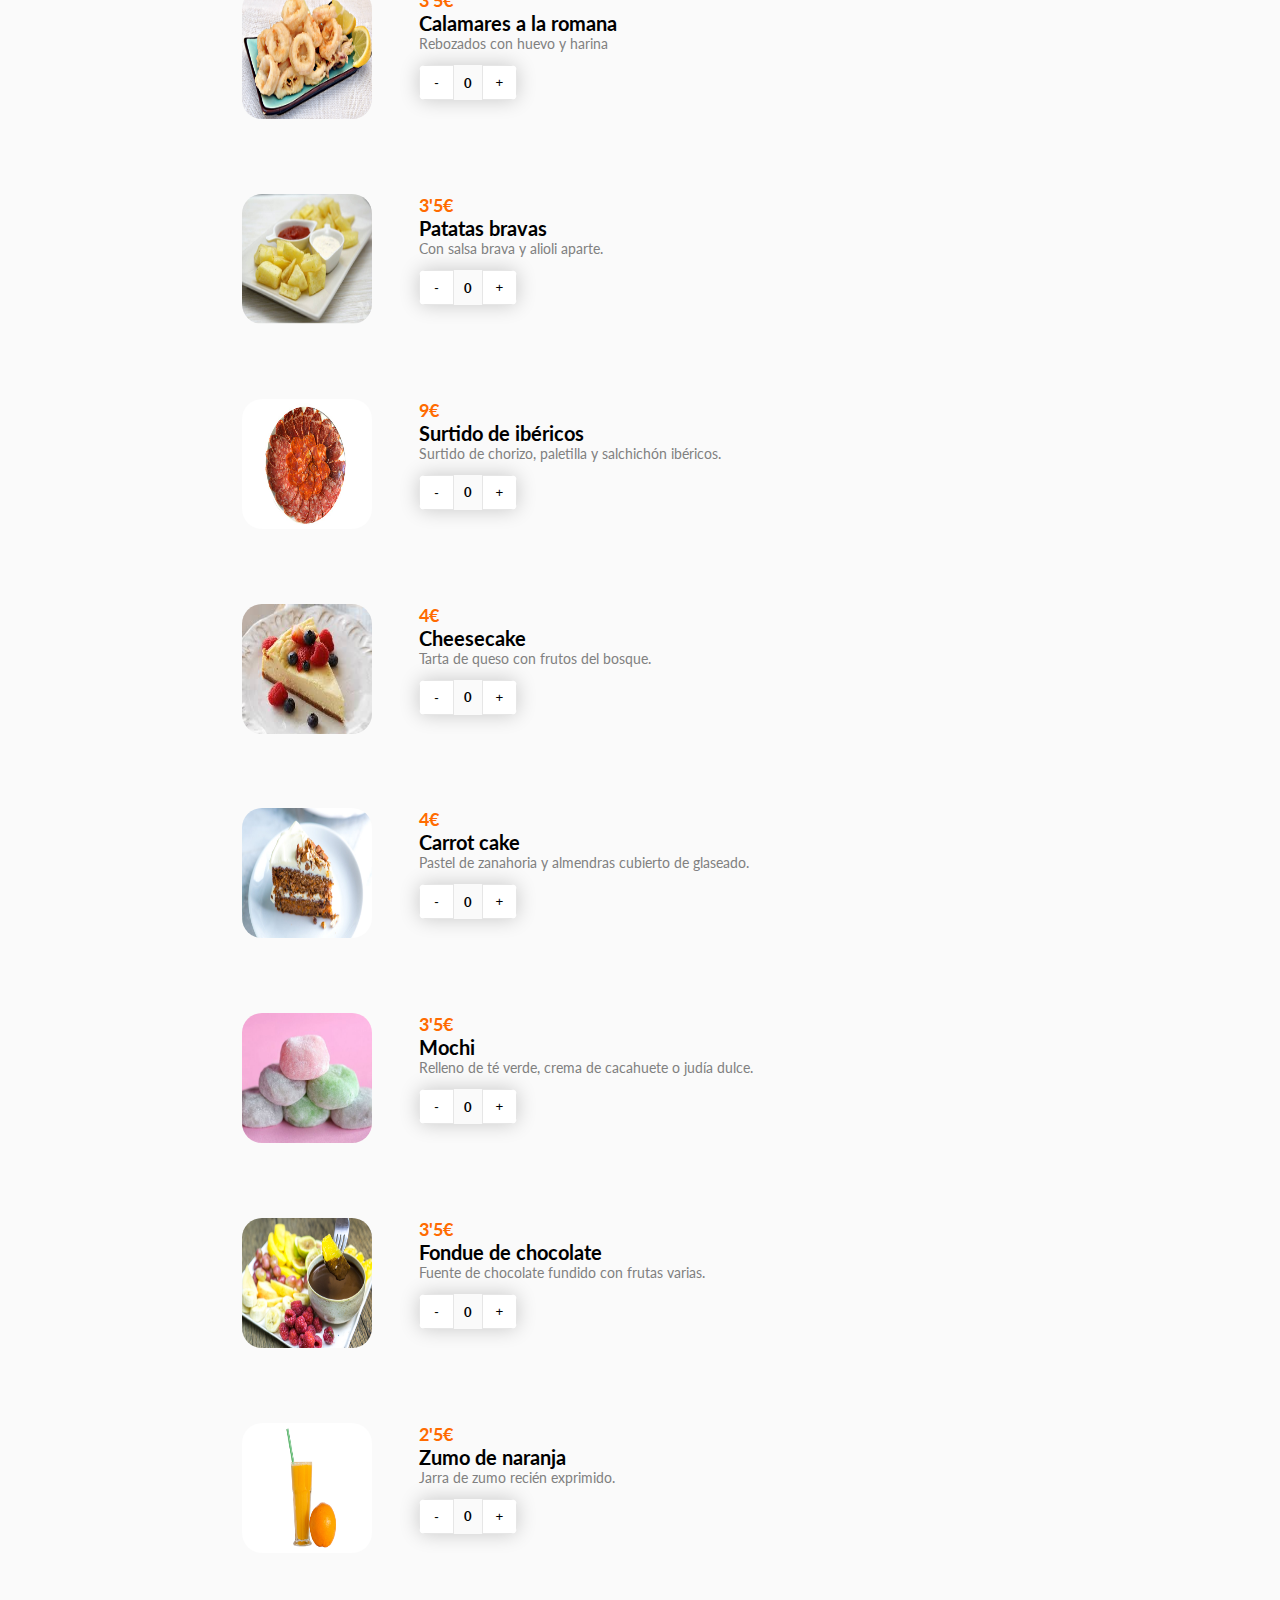
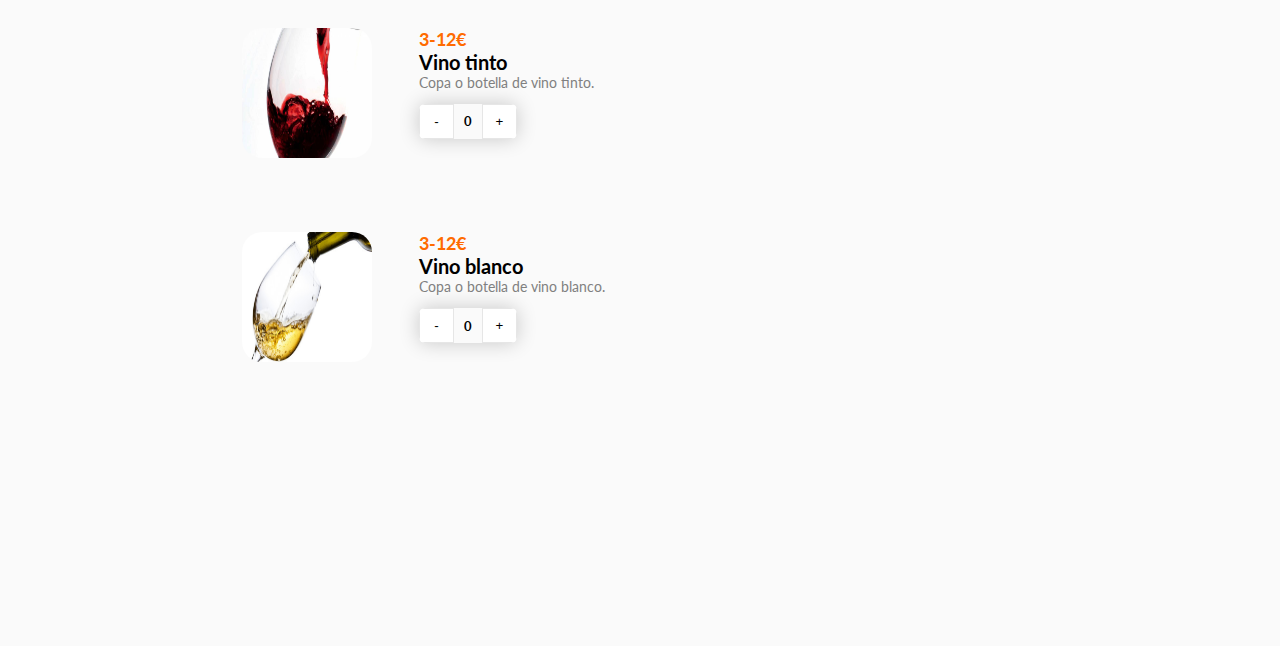
==== commit 2c6582c9: "version tablet responsive" ====
--- a/public/index.html
+++ b/public/index.html
@@ -41,6 +41,7 @@
                     <img class="imagenes-slider" src="https://www.merca2.es/wp-content/uploads/2019/04/coca-pepsi-696x522.jpg" alt="Latas">
                     <p class="texto-slider">Bebidas</p>
                 </div>
+                <div class="invisiblediv"></div>
             </div>
         </section>
         <main>
@@ -313,7 +314,7 @@
                         <p class="descripcion">Fuente de chocolate fundido con frutas varias.</p>
                         <div class="contador">
                             <button class="" onclick="">-</button>
-                            <p id>0</p>
+                            <p>0</p>
                             <button class="" onclick="">+</button>
                         </div>
                     </div>
@@ -326,7 +327,7 @@
                         <p class="descripcion">Jarra de zumo recién exprimido.</p>
                         <div class="contador">
                             <button class="" onclick="">-</button>
-                            <p id>0</p>
+                            <p>0</p>
                             <button class="" onclick="">+</button>
                         </div>
                     </div>
--- a/public/main-style.css
+++ b/public/main-style.css
@@ -24,6 +24,7 @@
 
 header {
     display: flex;
+    justify-content: center;
     max-width: 100%;
     height: 15vh;
     padding: 15px 0px 15px 15px;
@@ -34,8 +35,7 @@
 }
 
 .titulos {
-    height: 100%;
-    width: 100%;
+    max-width: auto;
     padding-top: 18px;
 }
 
@@ -63,13 +63,14 @@
 }
 
 .slider {
-    margin-top: 5%;
-    margin-bottom: 8%;
-    max-height: 140px;
+    /*margin-top: 5%;
+    margin-bottom: 8%;*/
+    height: 150px;
     display: flex;
     justify-content: space-between;
     align-items: center;
     overflow-x: auto;
+    
 }
 
 .slider::-webkit-scrollbar {
@@ -77,34 +78,45 @@
 }
 
 .imagenes-slider {
-    height: 73%;
+    height: 70px;
+    width: 80px;
+}
+
+.slider .item {
+    width: -moz-fit-content;
+    height: -moz-fit-content;
+    background-color: white;
+    margin-left: 13px;
+    margin-right: 13px;
     border-radius: 20px;
-    max-width: 90%;
-}
-
-.slider .item {
-    min-width: 110px;
-    height: 110px;
-    background-color: white;
-    margin-right: 4px;
+    overflow: clip;
+    -webkit-box-shadow: 0px 0px 2px 1px rgba(0,0,0,0.48);
+    -moz-box-shadow: 0px 0px 2px 1px rgba(0,0,0,0.48);
+    box-shadow: 0px 0px 2px 1px rgba(0,0,0,0.25);
+}
+
+.invisiblediv {
+    width: 50px;
+    height: 50px;
+    background-color: inherit;
+    visibility: hidden;
+}
+
+.invisiblediv:after{
+    content: '...';
 }
 
 .texto-slider {
     font-weight: bolder;
-}
-
-.item img {
-    width: 150px;
-}
-
-.item p {
+    font-size: 12.5px;
     text-align: center;
     color: rgb(12, 11, 11);
-    font-size: 15px;
+    margin-top: 4px;
+    margin-bottom: 7px;
 }
 
 .plato-item {
-    max-width: 100%;
+    width: 100%;
     max-height: 15vh;
     display: flex;
     margin-top: 4%;
@@ -113,7 +125,8 @@
 
 .plato-item img {
     height: 100px;
-    width: 50%;
+    min-width: 110px;
+    max-width: 110px;
     border-radius: 20px;
 }
 
@@ -123,18 +136,23 @@
 }
 
 .info-plato {
-    width: 100%;
     margin-left: 5%;
 }
 
 .descripcion {
     font-size: 12px;
-    margin-right: 5%;
+    max-width: 100%;
 }
 
 .contador {
     display: flex;
     align-items: center;
+    justify-content: center;
+    width: min-content;
+    box-shadow: 0px 0px 20px rgba(12, 11, 11, 0.2);
+    border-radius: 6px;
+    overflow: hidden;
+    margin-top: 13px;
 }
 
 .contador button {
@@ -143,17 +161,15 @@
     display: flex;
     align-items: center;
     justify-content: center;
-    border-radius: 2px;
     width: 30px;
     height: 30px;
-    margin-top: 4%;
     border: solid 1px #e6e6e6;
 }
 
 div.platos-seleccion {
     display: flex;
     flex-direction: column;
-    align-content: center;
+    align-items: center;
     justify-content: center;
     max-width: 100%;
     margin-left: 5%;
@@ -161,7 +177,7 @@
 }
 
 div.contador p {
-    margin: 3% 3% 0 3%;
+    margin: 0px 10px;
     font-size: 13px;
     font-weight: 700;
 }
@@ -179,36 +195,6 @@
 .descripcion {
     color: grey;
     font-size: 13px;
-}
-
-.content {
-    display: flex;
-    flex-direction: row;
-    justify-content: space-around;
-    align-items: center;
-    list-style-type: none;
-}
-
-nav img {
-    width: 20px;
-    height: 20px;
-}
-
-nav button {
-    width: 100%;
-    background: rgb(196, 79, 147);
-    list-style-type:none;
-    transform: translate(-50%, -50%);
-}
-
-nav li span .iconify {
-    display: flex;
-    width: 100%;
-    height: 15px;
-}
-
-.content nav span.iconify {
-    display: flex;  
 }
 
 /*segunda pantalla*/
@@ -301,4 +287,39 @@
 
 .invisible {
     display: none;
+}
+
+@media (min-width: 768px){
+    
+    div.plato-item {
+        margin-left: 10vh;
+    }
+
+    p.precio {
+        font-size: 18px;
+    }
+
+    .plato-item h4 {
+        font-size: 20px;
+    }
+
+    .plato-item .descripcion{
+        font-size: 14px; 
+    }
+
+    .plato-item img {
+        height: 130px;
+        min-width: 130px;
+        max-width: 130px;
+    }
+
+    .contador button {
+        width: 35px;
+        height: 35px;
+    }
+
+    .imagenes-slider {
+        width: 140px;
+        height: 100px;
+    }
 }